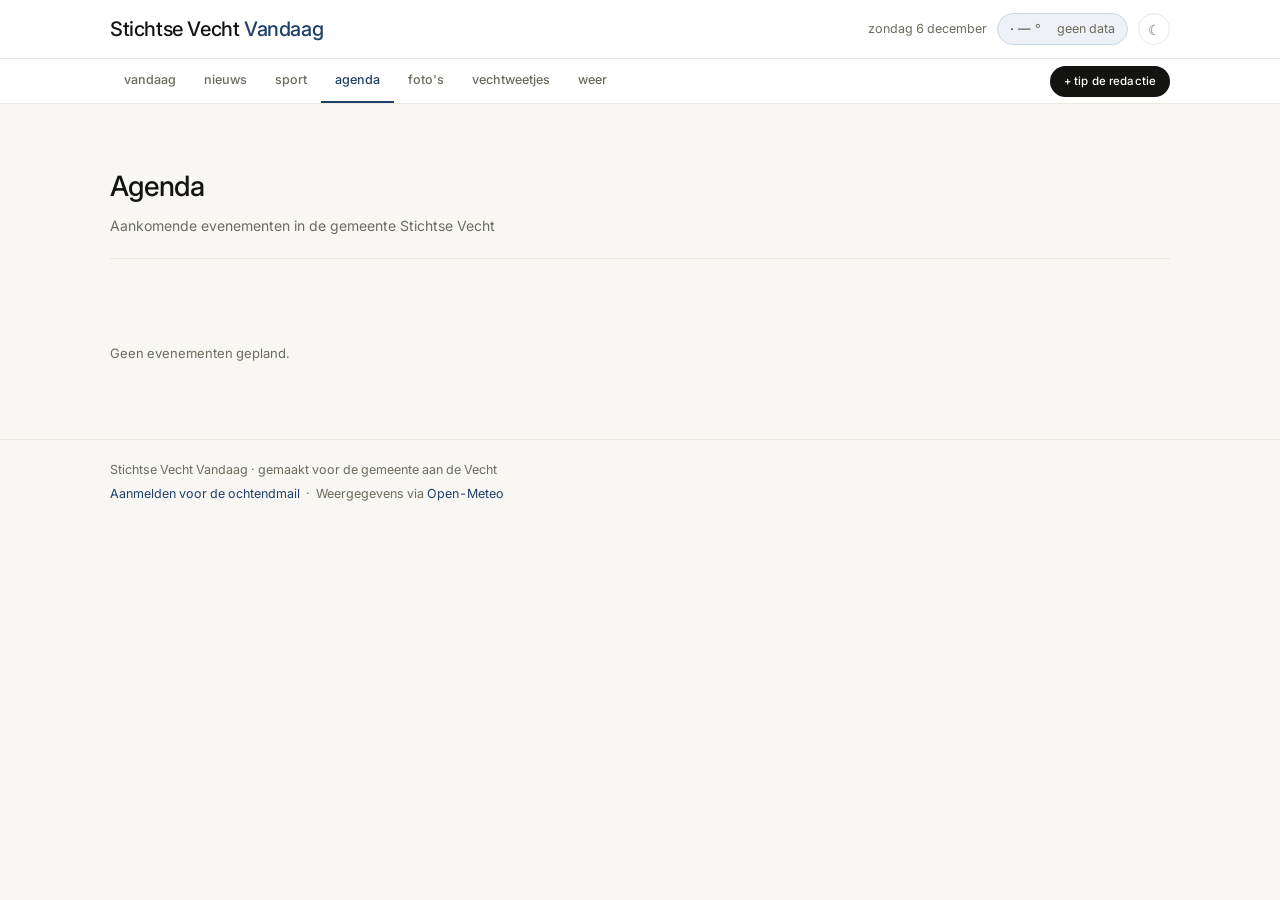
==== agenda.html @ 8ccec8b9 "Initiële versie Stichtse Vecht Vandaag" ====
<!DOCTYPE html>
<html lang="nl">
<head>
  <meta charset="UTF-8" />
  <meta name="viewport" content="width=device-width, initial-scale=1.0" />
  <title>Agenda — Stichtse Vecht Vandaag</title>
  <meta name="description" content="Alle evenementen en activiteiten in de gemeente Stichtse Vecht." />
  <link rel="icon" type="image/svg+xml" href="favicon.svg" />
  <link rel="apple-touch-icon" href="favicon.svg" />
  <meta property="og:type" content="website" />
  <meta property="og:site_name" content="Stichtse Vecht Vandaag" />
  <meta property="og:locale" content="nl_NL" />
  <meta property="og:title" content="Agenda — Stichtse Vecht Vandaag" />
  <meta property="og:description" content="Alle evenementen en activiteiten in de gemeente Stichtse Vecht." />
  <meta property="og:url" content="https://stichtsevechtvandaag.nl/agenda.html" />
  <meta property="og:image" content="https://upload.wikimedia.org/wikipedia/commons/thumb/e/ea/Bethunpolder_in_Stichtse_Vecht.jpg/1280px-Bethunpolder_in_Stichtse_Vecht.jpg" />
  <meta name="twitter:card" content="summary_large_image" />
  <link rel="preconnect" href="https://fonts.googleapis.com" />
  <link rel="preconnect" href="https://fonts.gstatic.com" crossorigin />
  <link href="https://fonts.googleapis.com/css2?family=Inter:wght@400;500&display=swap" rel="stylesheet" />
  <link rel="stylesheet" href="style.css" />
  <style>
    .page-hero { padding: 32px 0 20px; border-bottom: 1px solid var(--border); margin-bottom: 28px; }
    .page-hero h1 { font-size: 28px; font-weight: 500; letter-spacing: -0.025em; color: var(--text); }
    .page-hero p { font-size: 14px; color: var(--text-mute); margin-top: 6px; }

    .agenda-full-list { display: flex; flex-direction: column; gap: 0; }

    .agenda-full-item {
      display: flex;
      gap: 20px;
      padding: 20px 0;
      border-bottom: 1px solid var(--border);
      text-decoration: none;
      color: inherit;
      transition: background 0.15s;
      border-radius: var(--radius-sm);
    }
    .agenda-full-item:first-child { border-top: 1px solid var(--border); }
    a.agenda-full-item:hover { background: var(--accent-bg); padding-left: 10px; padding-right: 10px; margin: 0 -10px; }

    .agenda-full-date {
      background: var(--ink);
      color: #fff;
      border-radius: var(--radius-sm);
      padding: 10px 14px;
      text-align: center;
      min-width: 56px;
      flex-shrink: 0;
      align-self: flex-start;
    }
    .agenda-full-date .day { display: block; font-size: 24px; font-weight: 500; letter-spacing: -0.02em; line-height: 1; }
    .agenda-full-date .month { display: block; font-size: 11px; font-weight: 500; letter-spacing: 0.06em; text-transform: uppercase; color: var(--accent); margin-top: 4px; }
    .agenda-full-date .year { display: block; font-size: 10px; color: rgba(255,255,255,.45); margin-top: 2px; }

    .agenda-full-content { flex: 1; }
    .agenda-full-title { font-size: 17px; font-weight: 500; letter-spacing: -0.01em; line-height: 1.3; color: var(--text); }
    .agenda-full-meta { font-size: 12.5px; color: var(--text-mute); margin-top: 5px; }
    .agenda-full-desc { font-size: 13.5px; color: var(--text-soft); margin-top: 8px; line-height: 1.55; }
    .agenda-full-link { font-size: 12px; color: var(--accent); margin-top: 8px; display: inline-block; }

    .agenda-month-label {
      font-size: 11px;
      font-weight: 500;
      letter-spacing: 0.06em;
      text-transform: uppercase;
      color: var(--text-mute);
      padding: 20px 0 8px;
    }
    .agenda-month-label:first-child { padding-top: 0; }
  </style>
</head>
<body>

  <header class="site-header">
    <div class="header-inner container">
      <a class="brand" href="index.html">Stichtse Vecht <span class="brand-accent">Vandaag</span></a>
      <div class="header-right">
        <span class="header-date" id="header-date"></span>
        <a class="weather-pill" id="weather-pill" href="weer.html">
          <span class="weather-pill-icon" id="wp-icon">·</span>
          <span id="wp-temp">—</span><span class="weather-unit">°</span>
          <span class="weather-pill-sep">·</span>
          <span class="weather-pill-desc" id="wp-desc">laden…</span>
        </a>
        <button class="dark-mode-btn" id="dark-mode-btn" aria-label="Donkere modus">☾</button>
      </div>
    </div>
  </header>

  <nav class="site-nav">
    <div class="nav-inner container">
      <ul class="nav-tabs">
        <li><a href="index.html"          class="nav-tab">vandaag</a></li>
        <li><a href="nieuws.html"         class="nav-tab">nieuws</a></li>
        <li><a href="sport.html"          class="nav-tab">sport</a></li>
        <li><a href="agenda.html"         class="nav-tab active">agenda</a></li>
        <li><a href="fotos.html"          class="nav-tab">foto's</a></li>
        <li><a href="vechtweetjes.html"   class="nav-tab">vechtweetjes</a></li>
        <li><a href="weer.html"           class="nav-tab">weer</a></li>
      </ul>
      <a href="mailto:redactie@stichtsevechtvandaag.nl" class="tip-btn">+ tip de redactie</a>
    </div>
  </nav>

  <main class="container main-content">

    <div class="page-hero">
      <h1>Agenda</h1>
      <p>Aankomende evenementen in de gemeente Stichtse Vecht</p>
    </div>

    <div class="agenda-full-list" id="agenda-full-list"></div>

  </main>

  <footer class="site-footer">
    <div class="container footer-inner">
      <p>Stichtse Vecht Vandaag · gemaakt voor de gemeente aan de Vecht</p>
      <p class="footer-meta">
        <a href="#">Aanmelden voor de ochtendmail</a>
        &nbsp;·&nbsp; Weergegevens via <a href="https://open-meteo.com" rel="noopener">Open-Meteo</a>
      </p>
    </div>
  </footer>

  <script src="data/data.js"></script>
  <script src="script.js"></script>
  <script>
    const MONTHS_FULL = ["Januari","Februari","Maart","April","Mei","Juni","Juli","Augustus","September","Oktober","November","December"];
    const MONTHS_SHORT = ["JAN","FEB","MRT","APR","MEI","JUN","JUL","AUG","SEP","OKT","NOV","DEC"];

    function renderFullAgenda(items) {
      const list = document.getElementById("agenda-full-list");
      if (!list) return;
      const today = new Date(); today.setHours(0,0,0,0);
      const upcoming = items
        .filter(e => new Date(e.date) >= today)
        .sort((a,b) => new Date(a.date)-new Date(b.date));

      if (upcoming.length === 0) {
        list.innerHTML = `<p style="color:var(--text-mute);font-size:13px;padding:20px 0">Geen evenementen gepland.</p>`;
        return;
      }

      let currentMonth = null;
      list.innerHTML = "";

      for (const item of upcoming) {
        const date = new Date(item.date);
        const monthKey = `${date.getFullYear()}-${date.getMonth()}`;

        if (monthKey !== currentMonth) {
          currentMonth = monthKey;
          const label = document.createElement("p");
          label.className = "agenda-month-label";
          label.textContent = `${MONTHS_FULL[date.getMonth()]} ${date.getFullYear()}`;
          list.appendChild(label);
        }

        const el = document.createElement(item.source_url ? "a" : "div");
        el.className = "agenda-full-item";
        if (item.source_url) {
          el.href = item.source_url;
          el.target = "_blank";
          el.rel = "noopener";
        }

        const meta = [item.time, item.location].filter(Boolean).join(" · ");

        el.innerHTML = `
          <div class="agenda-full-date">
            <span class="day">${date.getDate()}</span>
            <span class="month">${MONTHS_SHORT[date.getMonth()]}</span>
            <span class="year">${date.getFullYear()}</span>
          </div>
          <div class="agenda-full-content">
            <p class="agenda-full-title">${item.title.replace(/</g,"&lt;")}</p>
            ${meta ? `<p class="agenda-full-meta">${meta.replace(/</g,"&lt;")}</p>` : ""}
            ${item.description ? `<p class="agenda-full-desc">${item.description.replace(/</g,"&lt;")}</p>` : ""}
            ${item.source_url ? `<span class="agenda-full-link">Meer informatie →</span>` : ""}
          </div>`;
        list.appendChild(el);
      }
    }

    document.addEventListener("DOMContentLoaded", async () => {
      setHeaderDate();
      loadWeather();
      initDarkMode();

      let items = [];
      if (Array.isArray(window.BREUKELEN_EVENTS)) {
        items = window.BREUKELEN_EVENTS;
      } else {
        try { const r = await fetch("data/events.json"); items = await r.json(); } catch(_) {}
      }
      renderFullAgenda(items);
    });
  </script>
</body>
</html>
---- style.css ----
/* ═══════════════════════════════════════════════════════════
   Stichtse Vecht Vandaag — V3 stylesheet
   All-Inter · Vechtblauw · Bento-grid
   Goedgekeurd door Tommy, sessie 1 — 3 mei 2026
═══════════════════════════════════════════════════════════ */

/* ═══════════ CSS VARIABELEN ═══════════ */
:root {
  /* Kleuren */
  --bg:        #f8f7f3;   /* off-white achtergrond */
  --surface:   #ffffff;   /* cards / vlakken */
  --border:    #ebe8e0;   /* subtiele border */
  --text:      #131311;   /* primaire tekst */
  --text-soft: #4a4639;   /* secundaire tekst */
  --text-mute: #6e6a5e;   /* tertiary / meta */
  --accent:    #1f4068;   /* Vechtblauw */
  --accent-bg: #eef2f6;   /* lichte Vecht-tint */
  --ink:       #131311;   /* near-black voor Tip-blok en datum */

  /* Categorie-stipjes */
  --cat-verkeer:    #1f4068;
  --cat-cultuur:    #b96fa2;
  --cat-economie:   #d6a64a;
  --cat-dorpsleven: #5a8a4a;
  --cat-politiek:   #7b6fa2;
  --cat-sport:      #d64a4a;

  /* Status-pills */
  --ok-bg:    #e6efe6;
  --ok-text:  #2c5a32;
  --warn-bg:  #fcf0d4;
  --warn-text:#7a4f0c;
  --bad-bg:   #fbe0d4;
  --bad-text: #843d22;

  /* Typografie */
  --font: "Inter", -apple-system, "Segoe UI", Roboto, sans-serif;

  /* Layout */
  --container: 1100px;
  --radius:    8px;
  --radius-sm: 5px;
}

/* ═══════════ RESET & BASE ═══════════ */
*, *::before, *::after {
  box-sizing: border-box;
  margin: 0;
  padding: 0;
}

html { scroll-behavior: smooth; }

body {
  font-family: var(--font);
  font-size: 14px;
  line-height: 1.6;
  background: var(--bg);
  color: var(--text);
  font-feature-settings: "tnum";
  -webkit-font-smoothing: antialiased;
  -moz-osx-font-smoothing: grayscale;
}

a {
  color: inherit;
  text-decoration: none;
}

ul { list-style: none; }
img { display: block; max-width: 100%; }

button {
  font-family: inherit;
  cursor: pointer;
}

.container {
  max-width: var(--container);
  margin: 0 auto;
  padding: 0 20px;
}

/* ═══════════ HEADER ═══════════ */
.site-header {
  background: var(--surface);
  border-bottom: 1px solid var(--border);
  padding: 13px 0;
}

.header-inner {
  display: flex;
  align-items: center;
  justify-content: space-between;
  gap: 16px;
}

.brand {
  font-size: 20px;
  font-weight: 500;
  letter-spacing: -0.02em;
  color: var(--text);
  flex-shrink: 0;
}

.brand-accent {
  color: var(--accent);
}

.header-right {
  display: flex;
  align-items: center;
  gap: 10px;
}

.header-date {
  font-size: 12.5px;
  color: var(--text-mute);
  white-space: nowrap;
}

/* Weer-pill */
.weather-pill {
  display: flex;
  align-items: center;
  gap: 4px;
  background: var(--accent-bg);
  border: 1px solid #c8d8e8;
  border-radius: 20px;
  padding: 4px 12px;
  font-size: 12.5px;
  color: var(--text-soft);
  white-space: nowrap;
  text-decoration: none;
  cursor: pointer;
  transition: background 0.15s, border-color 0.15s;
}
.weather-pill:hover {
  background: #dde9f4;
  border-color: var(--accent);
}

.weather-pill-icon { font-size: 14px; }
.weather-unit      { color: var(--text-mute); }
.weather-pill-sep  { color: var(--border); margin: 0 2px; }
.weather-pill-desc { color: var(--text-mute); }

/* Dark-mode knop (cosmetisch in V3) */
.dark-mode-btn {
  background: none;
  border: 1px solid var(--border);
  border-radius: 50%;
  width: 32px;
  height: 32px;
  font-size: 14px;
  color: var(--text-mute);
  display: flex;
  align-items: center;
  justify-content: center;
  transition: border-color 0.15s, color 0.15s;
}

.dark-mode-btn:hover {
  border-color: var(--accent);
  color: var(--accent);
}

/* ═══════════ NAV ═══════════ */
.site-nav {
  background: var(--surface);
  border-bottom: 1px solid var(--border);
  position: sticky;
  top: 0;
  z-index: 100;
}

.nav-inner {
  display: flex;
  align-items: stretch;
  justify-content: space-between;
}

.nav-tabs {
  display: flex;
}

.nav-tab {
  display: block;
  padding: 11px 14px;
  font-size: 12.5px;
  font-weight: 500;
  color: var(--text-mute);
  border-bottom: 2px solid transparent;
  transition: color 0.15s, border-color 0.15s;
  white-space: nowrap;
}

.nav-tab:hover   { color: var(--text); }
.nav-tab.active  {
  color: var(--accent);
  border-bottom-color: var(--accent);
}

.tip-btn {
  align-self: center;
  background: var(--ink);
  color: #fff;
  font-size: 11.5px;
  font-weight: 500;
  padding: 6px 14px;
  border-radius: 20px;
  letter-spacing: 0.01em;
  white-space: nowrap;
  transition: opacity 0.15s;
}

.tip-btn:hover { opacity: 0.82; }

/* ═══════════ MAIN CONTENT ═══════════ */
.main-content {
  padding-top: 28px;
  padding-bottom: 56px;
  display: flex;
  flex-direction: column;
  gap: 36px;
}

/* ═══════════ SECTION TITLE ═══════════ */
.section-title {
  font-size: 18px;
  font-weight: 500;
  letter-spacing: -0.015em;
  color: var(--text);
  margin-bottom: 14px;
}

/* ═══════════ HERO ═══════════ */
.hero {
  display: grid;
  grid-template-columns: 1.4fr 1fr;
  gap: 28px;
  align-items: start;
}

.hero-photo-wrap {
  position: relative;
}

.hero-photo {
  width: 100%;
  height: 260px;
  border-radius: var(--radius);
  background: url("https://upload.wikimedia.org/wikipedia/commons/thumb/e/ea/Bethunpolder_in_Stichtse_Vecht.jpg/1280px-Bethunpolder_in_Stichtse_Vecht.jpg") center/cover no-repeat;
  position: relative;
  overflow: hidden;
}

.hero-photo img {
  width: 100%;
  height: 100%;
  object-fit: cover;
}

.hero-date-pill {
  position: absolute;
  top: 12px;
  left: 12px;
  background: rgba(255, 255, 255, 0.92);
  color: var(--text);
  font-size: 11px;
  font-weight: 500;
  padding: 4px 10px;
  border-radius: 12px;
  letter-spacing: 0.03em;
  backdrop-filter: blur(4px);
}

.hero-text {
  display: flex;
  flex-direction: column;
  justify-content: center;
  gap: 12px;
  padding: 8px 0;
}

.hero-kicker {
  font-size: 10.5px;
  font-weight: 500;
  letter-spacing: 0.06em;
  color: var(--accent);
}

.hero-title {
  font-size: 30px;
  font-weight: 500;
  line-height: 1.18;
  letter-spacing: -0.025em;
  color: var(--text);
}

.hero-summary {
  font-size: 14px;
  line-height: 1.65;
  color: var(--text-soft);
}

.hero-meta {
  font-size: 12px;
  color: var(--text-mute);
}

.hero-meta a {
  color: var(--accent);
}

.hero-meta a:hover {
  text-decoration: underline;
}

/* ═══════════ BENTO-GRID ═══════════ */
.bento {
  display: grid;
  grid-template-columns: repeat(6, 1fr);
  grid-template-rows: 2fr 1fr auto;
  gap: 12px;
}

/* Expliciete plaatsing per cell */
.bento-foto    { grid-column: 1 / span 3; grid-row: 1; }
.bento-verkeer { grid-column: 4 / span 3; grid-row: 1 / span 2; }
.bento-sport   { grid-column: 1 / span 3; grid-row: 2; }
.bento-feitje  { grid-column: 1 / span 4; grid-row: 3; }
.bento-tip     { grid-column: 5 / span 2; grid-row: 3; }

/* Basis cell-stijl */
.bento-cell {
  border-radius: var(--radius);
  overflow: hidden;
}

/* Bento-label (kleine UPPERCASE kopregel) */
.bento-label {
  font-size: 11px;
  font-weight: 500;
  letter-spacing: 0.05em;
  text-transform: uppercase;
  color: var(--text-mute);
  margin-bottom: 10px;
}

.bento-footnote {
  font-size: 11px;
  color: var(--text-mute);
  margin-top: auto;
  padding-top: 8px;
}

/* ── Foto van de week ── */
.bento-foto {
  background: var(--surface);
  border: 1px solid var(--border);
  display: flex;
  flex-direction: column;
  min-height: 220px;
  position: relative;
}

.bento-foto-img {
  flex: 1;
  min-height: 200px;
  background: linear-gradient(160deg, #2a6496 0%, #1f4068 55%, #0f2033 100%);
  background-size: cover;
  background-position: center;
}

.bento-foto-caption {
  position: absolute;
  bottom: 0;
  left: 0;
  right: 0;
  background: linear-gradient(transparent, rgba(0, 0, 0, 0.72));
  color: #fff;
  padding: 28px 14px 14px;
  display: flex;
  justify-content: space-between;
  align-items: flex-end;
  gap: 8px;
}

.foto-label {
  font-size: 10px;
  font-weight: 500;
  letter-spacing: 0.07em;
  color: rgba(255, 255, 255, 0.65);
  margin-bottom: 2px;
}

.foto-title {
  font-size: 13px;
  font-weight: 500;
  line-height: 1.3;
}

.foto-credit {
  font-size: 10.5px;
  color: rgba(255, 255, 255, 0.6);
  white-space: nowrap;
  flex-shrink: 0;
}

/* ── Verkeer ── */
.bento-verkeer {
  background: var(--surface);
  border: 1px solid var(--border);
  padding: 16px;
  display: flex;
  flex-direction: column;
  gap: 10px;
}

/* Waze live verkeerskaart — wrapper knipt Waze-header en footer weg */
.verkeer-map-wrapper {
  position: relative;
  aspect-ratio: 5 / 4;  /* 80% van de breedte als hoogte */
  border-radius: var(--radius-sm);
  overflow: hidden;
  flex-shrink: 0;
  margin-bottom: 6px;
}

#verkeer-map {
  position: absolute;
  top: -100px;          /* schuift Waze-logo + zoekbalk omhoog uit beeld */
  left: 0;
  width: 100%;
  height: calc(100% + 170px); /* 100px boven + 70px footer */
  border: none;
}

/* NS storingen blok */
.ns-storingen-block {
  display: flex;
  flex-direction: column;
  gap: 0;
}

.ns-storingen-link {
  font-size: 11px;
  color: var(--accent);
  text-decoration: none;
  flex-shrink: 0;
}
.ns-storingen-link:hover { text-decoration: underline; }

.ns-storing-row {
  display: flex;
  align-items: flex-start;
  justify-content: space-between;
  gap: 8px;
  padding: 7px 0;
  border-top: 1px solid var(--border);
}

.ns-storing-info {
  display: flex;
  flex-direction: column;
  gap: 2px;
  min-width: 0;
}

.ns-storing-title {
  font-size: 12.5px;
  font-weight: 500;
  color: var(--text);
  overflow: hidden;
  text-overflow: ellipsis;
  white-space: nowrap;
}

.ns-storing-desc {
  font-size: 11.5px;
  color: var(--text-soft);
  line-height: 1.4;
  display: -webkit-box;
  -webkit-line-clamp: 2;
  -webkit-box-orient: vertical;
  overflow: hidden;
}

.ns-storing-end {
  font-size: 11px;
  color: var(--text-mute);
}

#ns-storingen {
  max-height: 252px;
  overflow-y: auto;
  scrollbar-width: thin;
  scrollbar-color: var(--border) transparent;
}

#ns-storingen::-webkit-scrollbar { width: 4px; }
#ns-storingen::-webkit-scrollbar-track { background: transparent; }
#ns-storingen::-webkit-scrollbar-thumb { background: var(--border); border-radius: 2px; }

.ns-ok {
  font-size: 12px;
  color: var(--text-mute);
  padding: 6px 0;
}

.verkeer-list {
  display: flex;
  flex-direction: column;
  gap: 7px;
  flex: 1;
}

.verkeer-row {
  display: flex;
  align-items: center;
  justify-content: space-between;
  gap: 8px;
}

.verkeer-name {
  font-size: 13px;
  color: var(--text-soft);
}

/* Status-pills */
.status-pill {
  font-size: 10.5px;
  font-weight: 500;
  padding: 2px 9px;
  border-radius: 10px;
  letter-spacing: 0.03em;
  white-space: nowrap;
  flex-shrink: 0;
}

.status-pill.ok   { background: var(--ok-bg);   color: var(--ok-text); }
.status-pill.warn { background: var(--warn-bg);  color: var(--warn-text); }
.status-pill.bad  { background: var(--bad-bg);   color: var(--bad-text); }

a.status-pill {
  text-decoration: none;
  transition: opacity 0.15s;
}
a.status-pill:hover { opacity: 0.8; }

/* ── Sport ── */
.bento-sport {
  background: var(--surface);
  border: 1px solid var(--border);
  padding: 16px;
  display: flex;
  flex-direction: column;
}

.sport-list {
  display: flex;
  flex-direction: column;
  gap: 7px;
  flex: 1;
}

.sport-row {
  display: flex;
  align-items: center;
  justify-content: space-between;
  gap: 8px;
}

.sport-club {
  font-size: 13px;
  color: var(--text-soft);
}

.sport-score-pill {
  font-size: 12px;
  font-weight: 500;
  background: var(--accent-bg);
  color: var(--accent);
  padding: 2px 10px;
  border-radius: 10px;
  letter-spacing: 0.03em;
  font-feature-settings: "tnum";
  flex-shrink: 0;
  text-decoration: none;
}

a.sport-score-pill { transition: opacity 0.15s; }
a.sport-score-pill:hover { opacity: 0.75; }

/* Uitslag-kleuren: gewonnen / gelijk / verloren */
.sport-score-pill.win  { background: var(--ok-bg);   color: var(--ok-text); }
.sport-score-pill.draw { background: var(--accent-bg); color: var(--accent); }
.sport-score-pill.loss { background: var(--bad-bg);  color: var(--bad-text); }

.sport-empty {
  font-size: 12.5px;
  color: var(--text-mute);
  list-style: none;
}

/* Voetnoot-links in bento-verkeer en bento-sport */
.bento-footnote a {
  color: var(--text-mute);
  text-decoration: none;
}
.bento-footnote a:hover { color: var(--accent); }

/* ── Vechtweetje ── */
.bento-feitje {
  background: var(--accent-bg);
  border: 1px solid #c8d8e8;
  padding: 20px 22px;
  display: flex;
  flex-direction: column;
  gap: 8px;
}

.feitje-label {
  font-size: 14px;
  font-weight: 500;
  letter-spacing: 0.01em;
  color: var(--accent);
}

.feitje-text {
  font-size: 14px;
  line-height: 1.65;
  color: var(--text);
}

/* ── Tip de redactie ── */
.bento-tip {
  background: var(--ink);
  padding: 20px;
  display: flex;
  flex-direction: column;
  gap: 8px;
  color: #fff;
}

.tip-top-label {
  font-size: 10.5px;
  font-weight: 500;
  letter-spacing: 0.07em;
  color: rgba(255, 255, 255, 0.55);
}

.tip-body {
  font-size: 13.5px;
  line-height: 1.5;
  color: rgba(255, 255, 255, 0.88);
}

.tip-arrow {
  display: block;
  margin-top: auto;
  font-size: 22px;
  color: #fff;
  text-align: right;
  line-height: 1;
  transition: transform 0.15s;
}

.tip-arrow:hover { transform: translateX(3px); }

/* ═══════════ VERDER IN HET NIEUWS ═══════════ */
.news-grid {
  display: grid;
  grid-template-columns: 1fr 1fr;
  gap: 1px;
  background: var(--border);
  border: 1px solid var(--border);
  border-radius: var(--radius);
  overflow: hidden;
}

.news-row {
  display: flex;
  gap: 14px;
  padding: 14px;
  background: var(--surface);
  transition: background 0.1s;
}

.news-row:hover { background: #fafaf9; }

.news-thumb {
  width: 110px;
  height: 84px;
  border-radius: var(--radius-sm);
  background: url("https://upload.wikimedia.org/wikipedia/commons/thumb/e/ea/Bethunpolder_in_Stichtse_Vecht.jpg/1280px-Bethunpolder_in_Stichtse_Vecht.jpg") center/cover no-repeat;
  flex-shrink: 0;
  overflow: hidden;
}

.news-thumb img {
  width: 100%;
  height: 100%;
  object-fit: cover;
}

/* ── Categorie-specifieke fallback foto's ── */
.cat-bg-verkeer    { background-image: url("https://upload.wikimedia.org/wikipedia/commons/thumb/6/66/Station_Breukelen_%2816_mrt._2024%29-4.jpg/1280px-Station_Breukelen_%2816_mrt._2024%29-4.jpg"); }
.cat-bg-dorpsleven { background-image: url("https://upload.wikimedia.org/wikipedia/commons/thumb/b/b2/2007-04-18_18.33_Breukelen%2C_molen_foto2.JPG/1280px-2007-04-18_18.33_Breukelen%2C_molen_foto2.JPG"); }
.cat-bg-cultuur    { background-image: url("https://upload.wikimedia.org/wikipedia/commons/thumb/a/a8/Breukelen_-_NH_Kerk_RM10609.JPG/1280px-Breukelen_-_NH_Kerk_RM10609.JPG"); }
.cat-bg-sport      { background-image: url("https://upload.wikimedia.org/wikipedia/commons/thumb/d/da/Doelman_Van_Breukelen_tijdens_de_training%2C_Bestanddeelnr_931-7073.jpg/1280px-Doelman_Van_Breukelen_tijdens_de_training%2C_Bestanddeelnr_931-7073.jpg"); }
.cat-bg-economie   { background-image: url("https://upload.wikimedia.org/wikipedia/commons/thumb/4/4a/Colourfull_house_along_the_Vecht_river_at_Maarssen_-_panoramio.jpg/1280px-Colourfull_house_along_the_Vecht_river_at_Maarssen_-_panoramio.jpg"); }
/* politiek en overige: Bethunpolder standaard (geen extra regel nodig) */
/* ── Sport-subcategorieën ── */
.cat-bg-voetbal  { background-image: url("https://upload.wikimedia.org/wikipedia/commons/thumb/d/da/Doelman_Van_Breukelen_tijdens_de_training%2C_Bestanddeelnr_931-7073.jpg/1280px-Doelman_Van_Breukelen_tijdens_de_training%2C_Bestanddeelnr_931-7073.jpg"); }
.cat-bg-hockey   { background-image: url("https://upload.wikimedia.org/wikipedia/commons/thumb/9/9b/Hockey_Pitch_with_ball.jpg/1280px-Hockey_Pitch_with_ball.jpg"); }
.cat-bg-tennis   { background-image: url("https://upload.wikimedia.org/wikipedia/commons/thumb/3/39/Centrale_Court_Roland_Garros.jpg/1280px-Centrale_Court_Roland_Garros.jpg"); }
.cat-bg-algemeen { background-image: url("https://upload.wikimedia.org/wikipedia/commons/thumb/d/da/Doelman_Van_Breukelen_tijdens_de_training%2C_Bestanddeelnr_931-7073.jpg/1280px-Doelman_Van_Breukelen_tijdens_de_training%2C_Bestanddeelnr_931-7073.jpg"); }

.news-row-content {
  display: flex;
  flex-direction: column;
  gap: 4px;
  flex: 1;
  min-width: 0;
}

/* Categorie-tag met stipje */
.news-row-cat {
  display: flex;
  align-items: center;
  gap: 6px;
  font-size: 10.5px;
  font-weight: 500;
  letter-spacing: 0.05em;
  text-transform: uppercase;
  color: var(--text-mute);
}

.cat-dot {
  width: 6px;
  height: 6px;
  border-radius: 50%;
  flex-shrink: 0;
  background: var(--text-mute);
}

.cat-dot.verkeer    { background: var(--cat-verkeer); }
.cat-dot.cultuur    { background: var(--cat-cultuur); }
.cat-dot.economie   { background: var(--cat-economie); }
.cat-dot.dorpsleven { background: var(--cat-dorpsleven); }
.cat-dot.politiek   { background: var(--cat-politiek); }
.cat-dot.sport      { background: var(--cat-sport); }

.news-row-title {
  font-size: 15px;
  font-weight: 500;
  letter-spacing: -0.012em;
  line-height: 1.3;
  color: var(--text);
  display: -webkit-box;
  -webkit-line-clamp: 2;
  -webkit-box-orient: vertical;
  overflow: hidden;
}

.news-row-meta {
  font-size: 11.5px;
  color: var(--text-mute);
  margin-top: auto;
  padding-top: 2px;
}

.news-row-meta a {
  color: var(--accent);
}

.news-row-meta a:hover {
  text-decoration: underline;
}

/* ═══════════ AGENDA-STRIP ═══════════ */
.agenda-strip {
  background: var(--accent-bg);
  border: 1px solid #c8d8e8;
  border-radius: var(--radius);
  padding: 20px 22px;
}

.agenda-events {
  display: grid;
  grid-template-columns: repeat(4, 1fr);
  gap: 16px;
}

.agenda-event {
  display: flex;
  gap: 12px;
  align-items: flex-start;
  text-decoration: none;
  color: inherit;
  border-radius: var(--radius);
  padding: 8px;
  margin: -8px;
  transition: background 0.15s;
  position: relative;
}

a.agenda-event:hover {
  background: rgba(0,0,0,0.04);
}

.agenda-arrow {
  position: absolute;
  top: 10px;
  right: 4px;
  font-size: 13px;
  color: var(--text-mute);
  opacity: 0;
  transition: opacity 0.15s, transform 0.15s;
}

a.agenda-event:hover .agenda-arrow {
  opacity: 1;
  transform: translateX(2px);
}

.agenda-event-desc {
  font-size: 11.5px;
  color: var(--text-mute);
  margin-top: 4px;
  line-height: 1.4;
  display: -webkit-box;
  -webkit-line-clamp: 2;
  -webkit-box-orient: vertical;
  overflow: hidden;
}

/* Zwart datum-blokje met Vechtblauw maand-label */
.agenda-date-block {
  background: var(--ink);
  color: #fff;
  border-radius: var(--radius-sm);
  padding: 6px 10px;
  text-align: center;
  min-width: 44px;
  flex-shrink: 0;
}

.agenda-date-block .day {
  display: block;
  font-size: 18px;
  font-weight: 500;
  line-height: 1;
  letter-spacing: -0.015em;
}

.agenda-date-block .month {
  display: block;
  font-size: 10px;
  font-weight: 500;
  letter-spacing: 0.06em;
  text-transform: uppercase;
  color: var(--accent);
  margin-top: 3px;
}

.agenda-event-content {
  flex: 1;
  min-width: 0;
}

.agenda-event-title {
  font-size: 13px;
  font-weight: 500;
  letter-spacing: -0.01em;
  line-height: 1.35;
  color: var(--text);
  display: -webkit-box;
  -webkit-line-clamp: 2;
  -webkit-box-orient: vertical;
  overflow: hidden;
}

.agenda-event-meta {
  font-size: 11.5px;
  color: var(--text-mute);
  margin-top: 4px;
  display: -webkit-box;
  -webkit-line-clamp: 1;
  -webkit-box-orient: vertical;
  overflow: hidden;
}

/* ═══════════ FOOTER ═══════════ */
.site-footer {
  border-top: 1px solid var(--border);
  padding: 20px 0;
}

.footer-inner {
  display: flex;
  flex-direction: column;
  gap: 4px;
}

.site-footer p {
  font-size: 12.5px;
  color: var(--text-mute);
}

.footer-meta a {
  color: var(--accent);
}

.footer-meta a:hover {
  text-decoration: underline;
}

/* ═══════════ DARK MODE ═══════════ */
body.dark-mode {
  --bg:        #111a24;
  --surface:   #192535;
  --border:    #243547;
  --text:      #e8e4dc;
  --text-soft: #b0ac9f;
  --text-mute: #7a7570;
  --accent:    #5a9fd4;   /* lichter Vechtblauw op donker */
  --accent-bg: #162030;
  --ink:       #0c1520;

  /* Statuskleur aanpassingen voor donkere achtergrond */
  --ok-bg:    #1a3020;
  --ok-text:  #6fcf8a;
  --warn-bg:  #2d2010;
  --warn-text:#e8c46a;
  --bad-bg:   #2d1410;
  --bad-text: #e8846a;
}

/* Overrides voor elementen die hardcoded kleuren gebruiken */
body.dark-mode .news-row:hover          { background: #1e3048; }
body.dark-mode .hero-date-pill          { background: rgba(12, 21, 32, 0.88); color: #e8e4dc; }
body.dark-mode .bento-feitje            { border-color: #243547; }
body.dark-mode .agenda-strip            { border-color: #243547; }
body.dark-mode .news-thumb              { background: url("https://upload.wikimedia.org/wikipedia/commons/thumb/e/ea/Bethunpolder_in_Stichtse_Vecht.jpg/1280px-Bethunpolder_in_Stichtse_Vecht.jpg") center/cover no-repeat; }
body.dark-mode .hero-photo              { background: url("https://upload.wikimedia.org/wikipedia/commons/thumb/e/ea/Bethunpolder_in_Stichtse_Vecht.jpg/1280px-Bethunpolder_in_Stichtse_Vecht.jpg") center/cover no-repeat; }
/* Categorie-foto's ook in dark mode zichtbaar (hogere specificiteit nodig) */
body.dark-mode .cat-bg-verkeer    { background-image: url("https://upload.wikimedia.org/wikipedia/commons/thumb/6/66/Station_Breukelen_%2816_mrt._2024%29-4.jpg/1280px-Station_Breukelen_%2816_mrt._2024%29-4.jpg"); }
body.dark-mode .cat-bg-dorpsleven { background-image: url("https://upload.wikimedia.org/wikipedia/commons/thumb/b/b2/2007-04-18_18.33_Breukelen%2C_molen_foto2.JPG/1280px-2007-04-18_18.33_Breukelen%2C_molen_foto2.JPG"); }
body.dark-mode .cat-bg-cultuur    { background-image: url("https://upload.wikimedia.org/wikipedia/commons/thumb/a/a8/Breukelen_-_NH_Kerk_RM10609.JPG/1280px-Breukelen_-_NH_Kerk_RM10609.JPG"); }
body.dark-mode .cat-bg-sport      { background-image: url("https://upload.wikimedia.org/wikipedia/commons/thumb/d/da/Doelman_Van_Breukelen_tijdens_de_training%2C_Bestanddeelnr_931-7073.jpg/1280px-Doelman_Van_Breukelen_tijdens_de_training%2C_Bestanddeelnr_931-7073.jpg"); }
body.dark-mode .cat-bg-economie   { background-image: url("https://upload.wikimedia.org/wikipedia/commons/thumb/4/4a/Colourfull_house_along_the_Vecht_river_at_Maarssen_-_panoramio.jpg/1280px-Colourfull_house_along_the_Vecht_river_at_Maarssen_-_panoramio.jpg"); }
body.dark-mode .cat-bg-voetbal    { background-image: url("https://upload.wikimedia.org/wikipedia/commons/thumb/d/da/Doelman_Van_Breukelen_tijdens_de_training%2C_Bestanddeelnr_931-7073.jpg/1280px-Doelman_Van_Breukelen_tijdens_de_training%2C_Bestanddeelnr_931-7073.jpg"); }
body.dark-mode .cat-bg-hockey     { background-image: url("https://upload.wikimedia.org/wikipedia/commons/thumb/9/9b/Hockey_Pitch_with_ball.jpg/1280px-Hockey_Pitch_with_ball.jpg"); }
body.dark-mode .cat-bg-tennis     { background-image: url("https://upload.wikimedia.org/wikipedia/commons/thumb/3/39/Centrale_Court_Roland_Garros.jpg/1280px-Centrale_Court_Roland_Garros.jpg"); }
body.dark-mode .cat-bg-algemeen   { background-image: url("https://upload.wikimedia.org/wikipedia/commons/thumb/d/da/Doelman_Van_Breukelen_tijdens_de_training%2C_Bestanddeelnr_931-7073.jpg/1280px-Doelman_Van_Breukelen_tijdens_de_training%2C_Bestanddeelnr_931-7073.jpg"); }
body.dark-mode .bento-foto-img          { background: linear-gradient(160deg, #1a3050 0%, #0c1a2a 55%, #060e18 100%); }
body.dark-mode .weather-pill            { border-color: #243547; }
body.dark-mode .dark-mode-btn           { border-color: #243547; color: var(--text-mute); }
body.dark-mode .dark-mode-btn:hover     { border-color: var(--accent); color: var(--accent); }
body.dark-mode .bento-tip               { background: #0c1520; }
body.dark-mode .agenda-date-block       { background: #0c1520; }
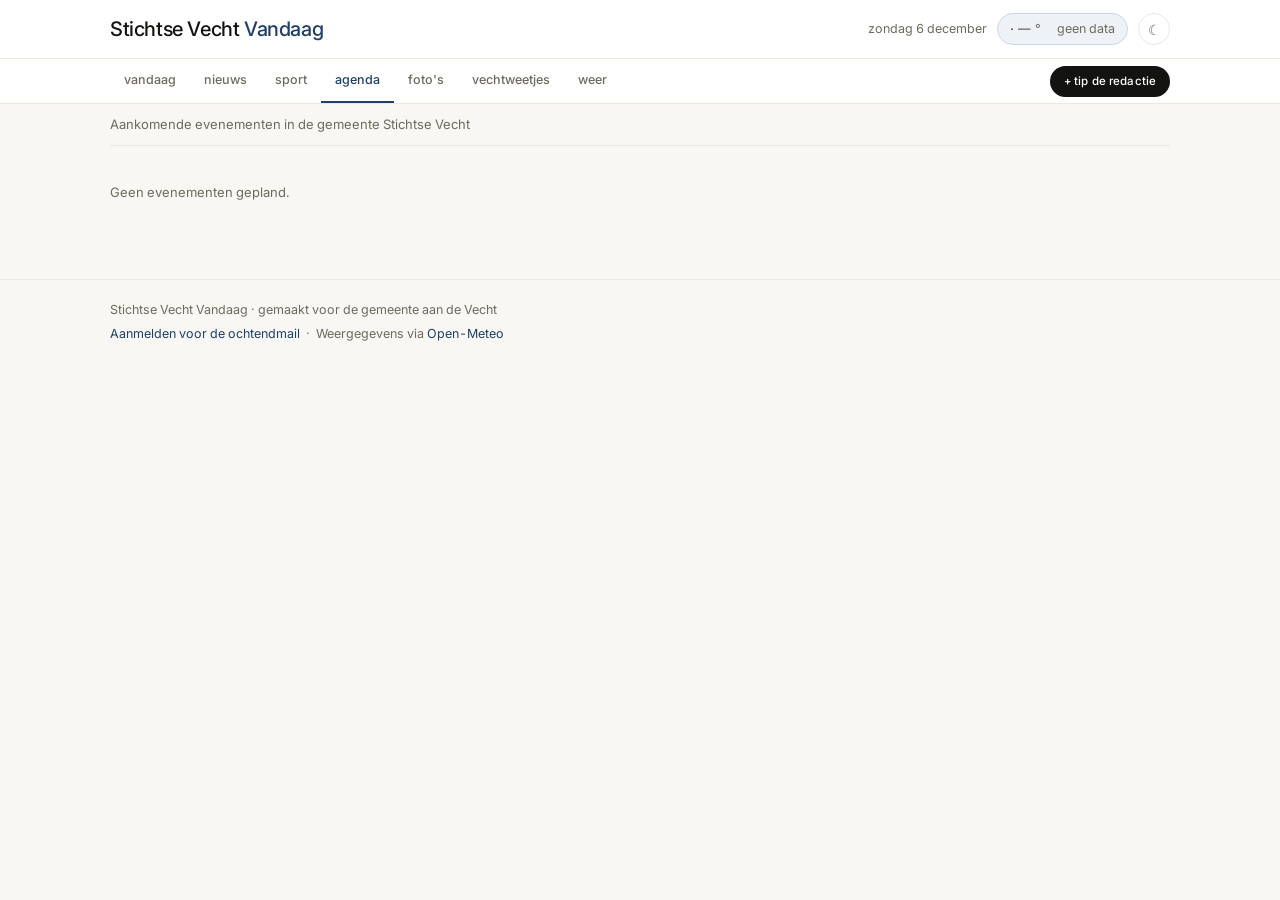
==== commit 6af3f43c: "Subpaginas: h1 weg, compacte header, minder witruimte" ====
--- a/agenda.html
+++ b/agenda.html
@@ -1,4 +1,4 @@
-<!DOCTYPE html>
+﻿<!DOCTYPE html>
 <html lang="nl">
 <head>
   <meta charset="UTF-8" />
@@ -103,10 +103,9 @@
     </div>
   </nav>
 
-  <main class="container main-content">
+  <main class="container main-content subpage">
 
     <div class="page-hero">
-      <h1>Agenda</h1>
       <p>Aankomende evenementen in de gemeente Stichtse Vecht</p>
     </div>
 
--- a/style.css
+++ b/style.css
@@ -437,6 +437,36 @@
   border: none;
 }
 
+/* Sectie-headers binnen verkeer blok */
+.verkeer-sectie-header {
+  display: flex;
+  align-items: center;
+  justify-content: space-between;
+  gap: 8px;
+  padding: 6px 0 4px;
+  border-top: 1px solid var(--border);
+  margin-top: 2px;
+}
+.verkeer-sectie-header:first-of-type {
+  border-top: none;
+  margin-top: 0;
+  padding-top: 0;
+}
+.verkeer-sectie-titel {
+  font-size: 13.5px;
+  font-weight: 500;
+  color: var(--accent);
+  letter-spacing: 0.01em;
+}
+
+/* Tap-overlay op kaart: op desktop onzichtbaar, op mobiel dekt het de iframe af */
+.verkeer-map-tap-overlay {
+  display: none;
+  position: absolute;
+  inset: 0;
+  z-index: 2;
+}
+
 /* NS storingen blok */
 .ns-storingen-block {
   display: flex;
@@ -917,6 +947,14 @@
 .footer-meta a:hover {
   text-decoration: underline;
 }
+
+/* ═══════════ SUBPAGINA PAGE-HERO ═══════════ */
+.page-hero { padding: 10px 0 10px !important; margin-bottom: 0 !important; }
+.page-hero h1 { display: none !important; }
+.page-hero p  { font-size: 13px !important; color: var(--text-mute) !important; margin-top: 0 !important; }
+
+/* Subpagina main-content: minder gap dan vandaag-pagina */
+.main-content.subpage { gap: 16px !important; padding-top: 0 !important; }
 
 /* ═══════════ DARK MODE ═══════════ */
 body.dark-mode {
@@ -962,3 +1000,113 @@
 body.dark-mode .dark-mode-btn:hover     { border-color: var(--accent); color: var(--accent); }
 body.dark-mode .bento-tip               { background: #0c1520; }
 body.dark-mode .agenda-date-block       { background: #0c1520; }
+
+/* ═══════════ RESPONSIVE — TABLET (≤ 900px) ═══════════ */
+@media (max-width: 900px) {
+  /* Hero: smaller font */
+  .hero-title { font-size: 24px; }
+
+  /* Bento: 2 kolommen */
+  .bento {
+    grid-template-columns: 1fr 1fr;
+    grid-template-rows: auto;
+  }
+  .bento-foto    { grid-column: 1 / span 2; grid-row: auto; }
+  .bento-verkeer { grid-column: 1 / span 2; grid-row: auto; }
+  .bento-sport   { grid-column: 1 / span 2; grid-row: auto; }
+  .bento-feitje  { grid-column: 1 / span 1; grid-row: auto; }
+  .bento-tip     { grid-column: 2 / span 1; grid-row: auto; }
+
+  /* Agenda: 2 kolommen */
+  .agenda-events { grid-template-columns: 1fr 1fr; }
+}
+
+/* ═══════════ RESPONSIVE — MOBIEL (≤ 600px) ═══════════ */
+@media (max-width: 600px) {
+  /* Container */
+  .container { padding: 0 14px; }
+
+  /* Header */
+  .header-date { display: none; }
+  .weather-pill-desc { display: none; }
+  .weather-pill-sep  { display: none; }
+  .brand { font-size: 17px; }
+
+  /* Nav: horizontaal scrollbaar */
+  .nav-inner {
+    overflow-x: auto;
+    -webkit-overflow-scrolling: touch;
+    scrollbar-width: none;
+    justify-content: flex-start;
+    gap: 0;
+  }
+  .nav-inner::-webkit-scrollbar { display: none; }
+  .nav-tabs { flex-shrink: 0; }
+  .tip-btn  { display: none; }
+  .nav-tab  { padding: 11px 12px; font-size: 12px; }
+
+  /* Hero: gestapeld */
+  .hero {
+    grid-template-columns: 1fr;
+    gap: 16px;
+  }
+  .hero-photo { height: 200px; }
+  .hero-title { font-size: 22px; }
+  .hero-summary { font-size: 13.5px; }
+
+  /* Bento: alles full-width gestapeld */
+  .bento {
+    grid-template-columns: 1fr;
+    grid-template-rows: auto;
+  }
+  .bento-foto    { grid-column: 1; grid-row: auto; }
+  .bento-verkeer { grid-column: 1; grid-row: auto; }
+  .bento-sport   { grid-column: 1; grid-row: auto; }
+  .bento-feitje  { grid-column: 1; grid-row: auto; }
+  .bento-tip     { grid-column: 1; grid-row: auto; }
+
+  /* Verkeer map: iets minder hoog op mobiel */
+  .verkeer-map-wrapper { aspect-ratio: 4 / 3; }
+
+  /* News grid: 1 kolom */
+  .news-grid { grid-template-columns: 1fr; }
+
+  /* Nieuws-thumbnails iets kleiner */
+  .news-thumb { width: 88px; height: 70px; }
+
+  /* Nieuwskoppen volledig tonen, niet afkappen */
+  .news-row-title {
+    display: block;
+    overflow: visible;
+    -webkit-line-clamp: unset;
+  }
+
+  /* Agenda: 1 kolom */
+  .agenda-events { grid-template-columns: 1fr; gap: 10px; }
+
+  /* Main content minder padding */
+  .main-content { padding-top: 20px; padding-bottom: 40px; gap: 24px; }
+
+  /* Nav: gradient-hint rechts zodat scrollen zichtbaar is */
+  .site-nav { position: relative; }
+  .site-nav::after {
+    content: '';
+    position: absolute;
+    right: 0; top: 0; bottom: 0;
+    width: 36px;
+    background: linear-gradient(to left, var(--surface), transparent);
+    pointer-events: none;
+    z-index: 10;
+  }
+
+  /* Waze kaart: tap-overlay zichtbaar zodat de pagina scrollt */
+  .verkeer-map-tap-overlay { display: block; }
+  #verkeer-map { pointer-events: none; }
+
+  /* NS storingen: geen aparte scroll, toon alles */
+  #ns-storingen { max-height: none; overflow-y: visible; }
+
+  /* Subpagina's: minder witruimte boven content */
+  .page-hero { padding: 18px 0 12px !important; margin-bottom: 18px !important; }
+  .page-hero h1 { font-size: 22px !important; }
+}
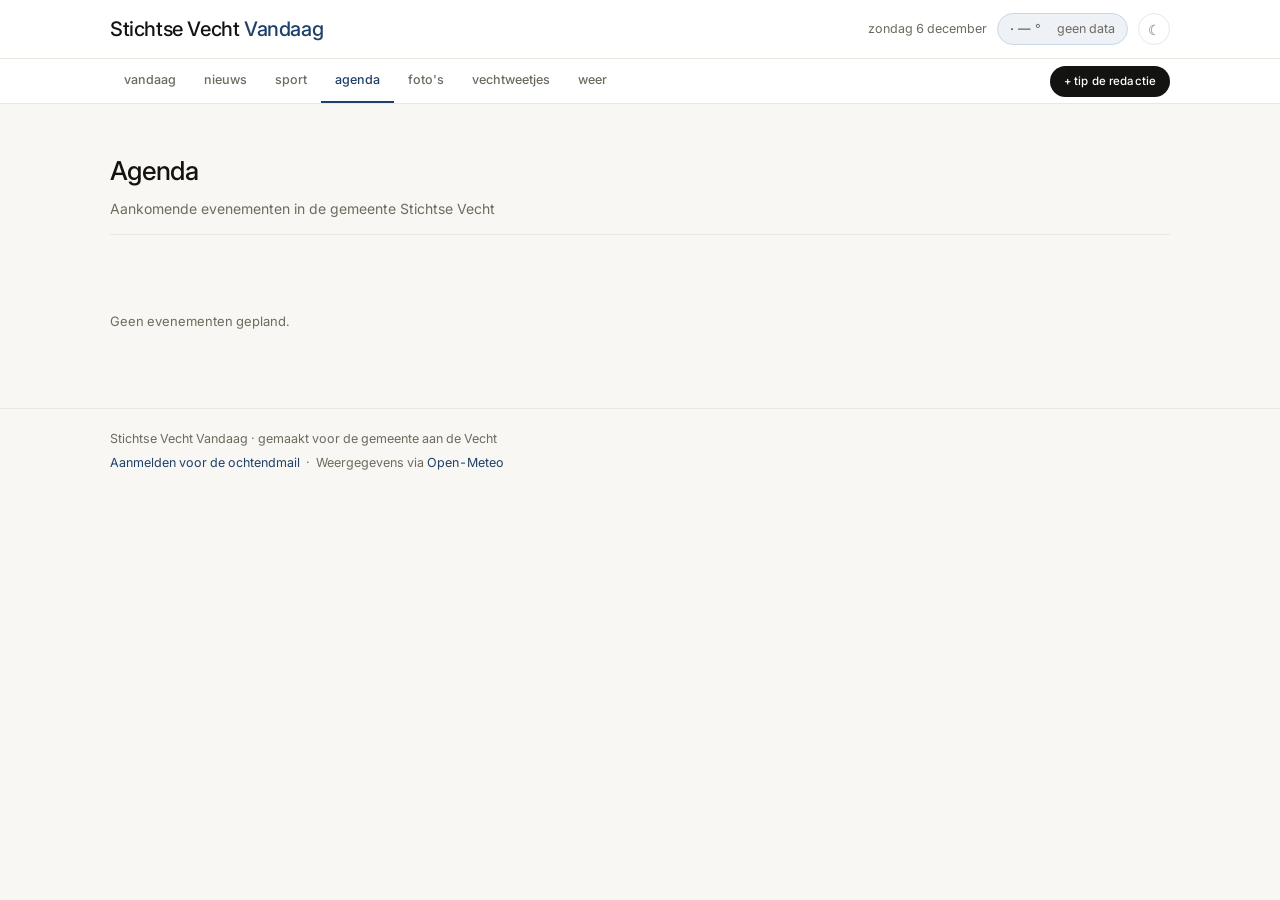
==== commit 3caaf03c: "Revert "Subpaginas: h1 weg, compacte header, minder witruimte" This reverts commit 6af3f43c4230b0684" ====
--- a/agenda.html
+++ b/agenda.html
@@ -1,4 +1,4 @@
-﻿<!DOCTYPE html>
+<!DOCTYPE html>
 <html lang="nl">
 <head>
   <meta charset="UTF-8" />
@@ -103,9 +103,10 @@
     </div>
   </nav>
 
-  <main class="container main-content subpage">
+  <main class="container main-content">
 
     <div class="page-hero">
+      <h1>Agenda</h1>
       <p>Aankomende evenementen in de gemeente Stichtse Vecht</p>
     </div>
 
--- a/style.css
+++ b/style.css
@@ -949,12 +949,8 @@
 }
 
 /* ═══════════ SUBPAGINA PAGE-HERO ═══════════ */
-.page-hero { padding: 10px 0 10px !important; margin-bottom: 0 !important; }
-.page-hero h1 { display: none !important; }
-.page-hero p  { font-size: 13px !important; color: var(--text-mute) !important; margin-top: 0 !important; }
-
-/* Subpagina main-content: minder gap dan vandaag-pagina */
-.main-content.subpage { gap: 16px !important; padding-top: 0 !important; }
+.page-hero { padding: 18px 0 14px !important; margin-bottom: 20px !important; }
+.page-hero h1 { font-size: 26px !important; }
 
 /* ═══════════ DARK MODE ═══════════ */
 body.dark-mode {
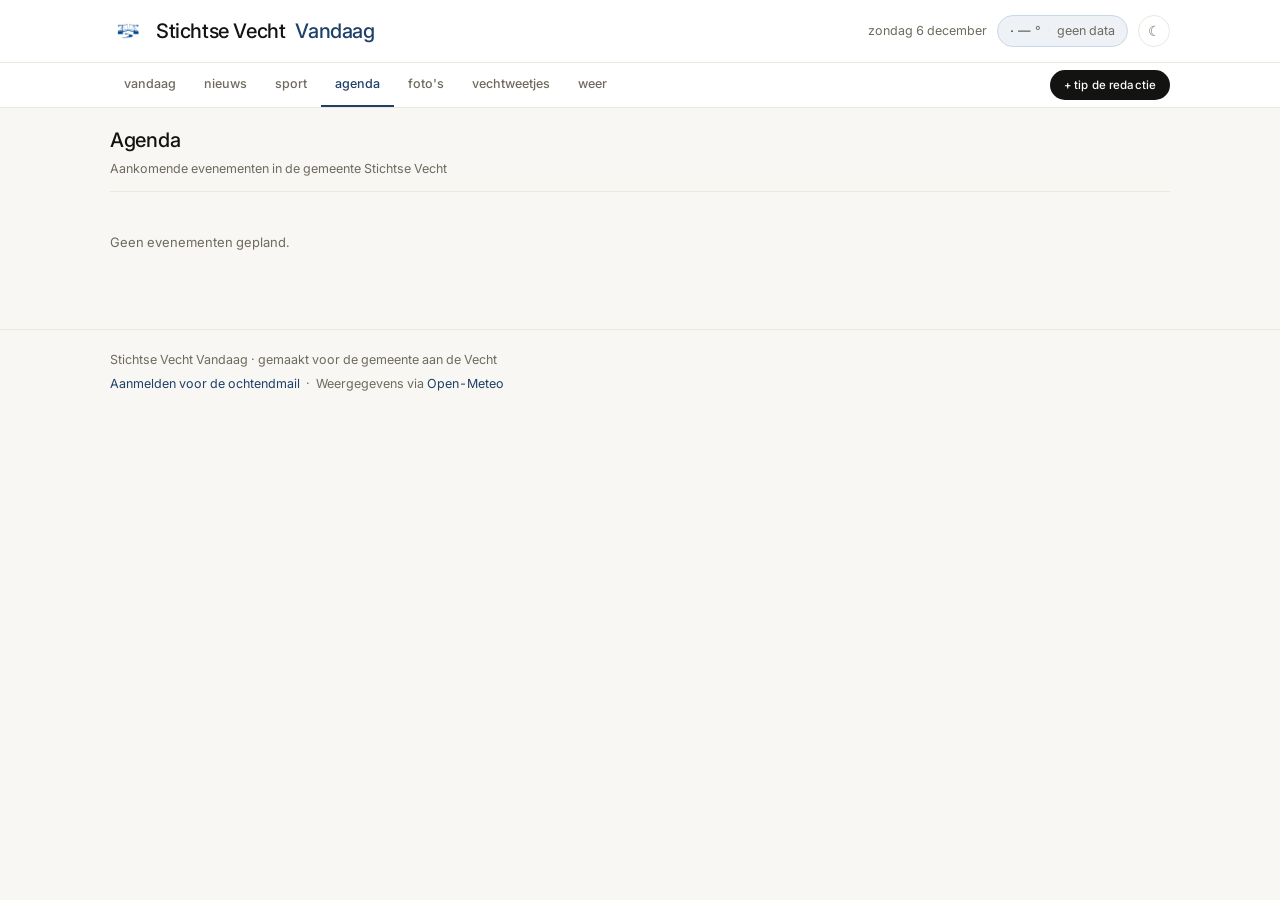
==== commit f861b995: "Logo toegevoegd aan header" ====
--- a/agenda.html
+++ b/agenda.html
@@ -1,4 +1,4 @@
-<!DOCTYPE html>
+﻿<!DOCTYPE html>
 <html lang="nl">
 <head>
   <meta charset="UTF-8" />
@@ -74,7 +74,7 @@
 
   <header class="site-header">
     <div class="header-inner container">
-      <a class="brand" href="index.html">Stichtse Vecht <span class="brand-accent">Vandaag</span></a>
+      <a class="brand" href="index.html"><img src="Logo.png" alt="Stichtse Vecht Vandaag logo" class="brand-logo" />Stichtse Vecht <span class="brand-accent">Vandaag</span></a>
       <div class="header-right">
         <span class="header-date" id="header-date"></span>
         <a class="weather-pill" id="weather-pill" href="weer.html">
--- a/style.css
+++ b/style.css
@@ -101,6 +101,15 @@
   letter-spacing: -0.02em;
   color: var(--text);
   flex-shrink: 0;
+  display: flex;
+  align-items: center;
+  gap: 10px;
+}
+
+.brand-logo {
+  height: 36px;
+  width: auto;
+  flex-shrink: 0;
 }
 
 .brand-accent {
@@ -948,9 +957,30 @@
   text-decoration: underline;
 }
 
-/* ═══════════ SUBPAGINA PAGE-HERO ═══════════ */
-.page-hero { padding: 18px 0 14px !important; margin-bottom: 20px !important; }
-.page-hero h1 { font-size: 26px !important; }
+/* ═══════════ SUBPAGINA PAGE-HERO — NOS-stijl ═══════════ */
+/* Compact kopje dat direct aansluit op de nav */
+.page-hero {
+  padding: 16px 0 12px !important;
+  margin-bottom: 0 !important;
+  border-bottom: 1px solid var(--border) !important;
+}
+.page-hero h1 {
+  font-size: 20px !important;
+  font-weight: 500 !important;
+  letter-spacing: -0.015em !important;
+  color: var(--text) !important;
+}
+.page-hero p {
+  font-size: 12.5px !important;
+  color: var(--text-mute) !important;
+  margin-top: 3px !important;
+}
+
+/* Subpagina's: minder gap en padding-top dan vandaag */
+.main-content:has(.page-hero) {
+  gap: 20px !important;
+  padding-top: 0 !important;
+}
 
 /* ═══════════ DARK MODE ═══════════ */
 body.dark-mode {
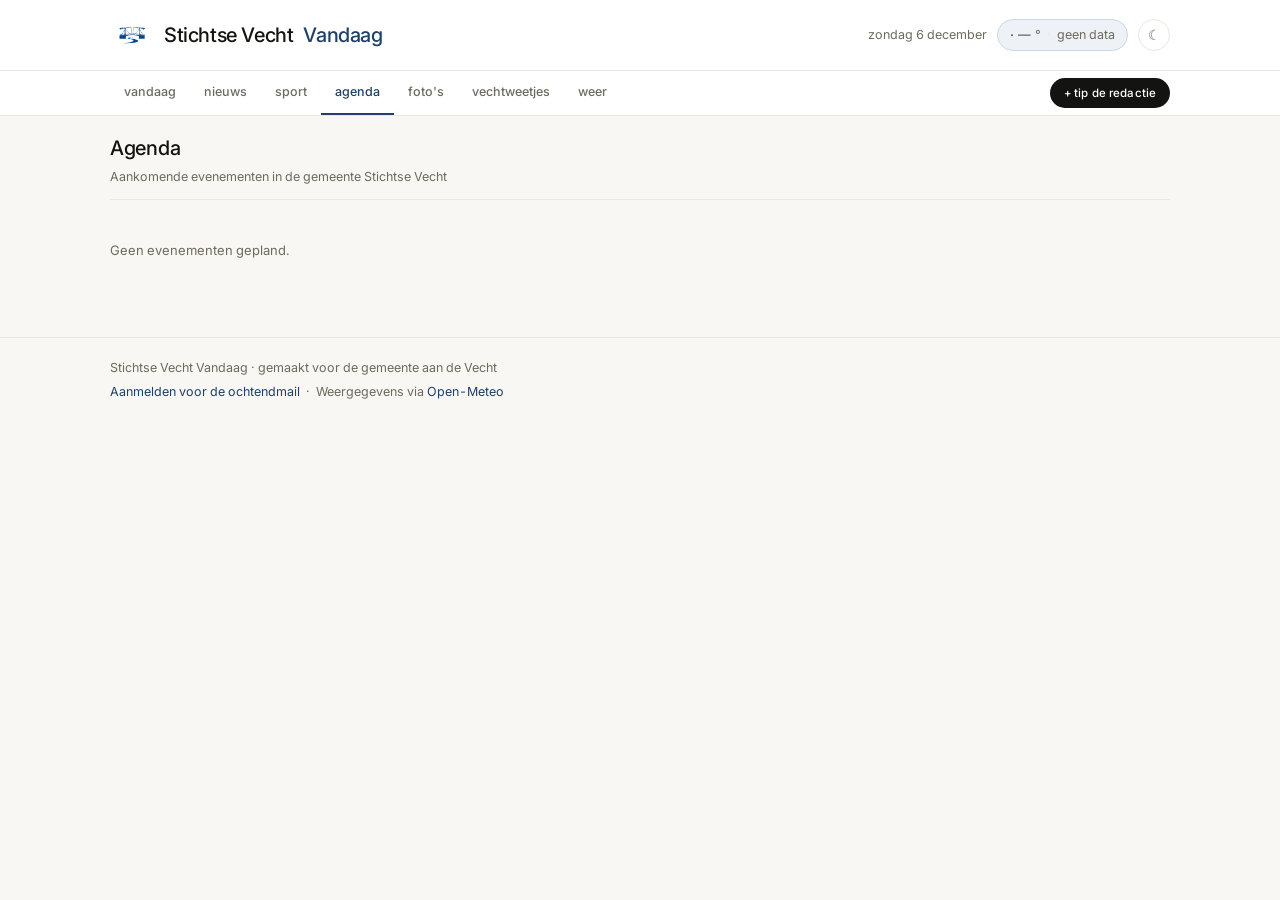
==== commit b3bc4dc7: "Favicon vervangen door bruglogo" ====
--- a/agenda.html
+++ b/agenda.html
@@ -5,8 +5,8 @@
   <meta name="viewport" content="width=device-width, initial-scale=1.0" />
   <title>Agenda — Stichtse Vecht Vandaag</title>
   <meta name="description" content="Alle evenementen en activiteiten in de gemeente Stichtse Vecht." />
-  <link rel="icon" type="image/svg+xml" href="favicon.svg" />
-  <link rel="apple-touch-icon" href="favicon.svg" />
+  <link rel="icon" type="image/png" href="Logo.png" />
+  <link rel="apple-touch-icon" href="Logo.png" />
   <meta property="og:type" content="website" />
   <meta property="og:site_name" content="Stichtse Vecht Vandaag" />
   <meta property="og:locale" content="nl_NL" />
--- a/style.css
+++ b/style.css
@@ -107,9 +107,13 @@
 }
 
 .brand-logo {
-  height: 36px;
+  height: 44px;
   width: auto;
   flex-shrink: 0;
+}
+
+body.dark-mode .brand-logo {
+  filter: brightness(0) invert(1);
 }
 
 .brand-accent {
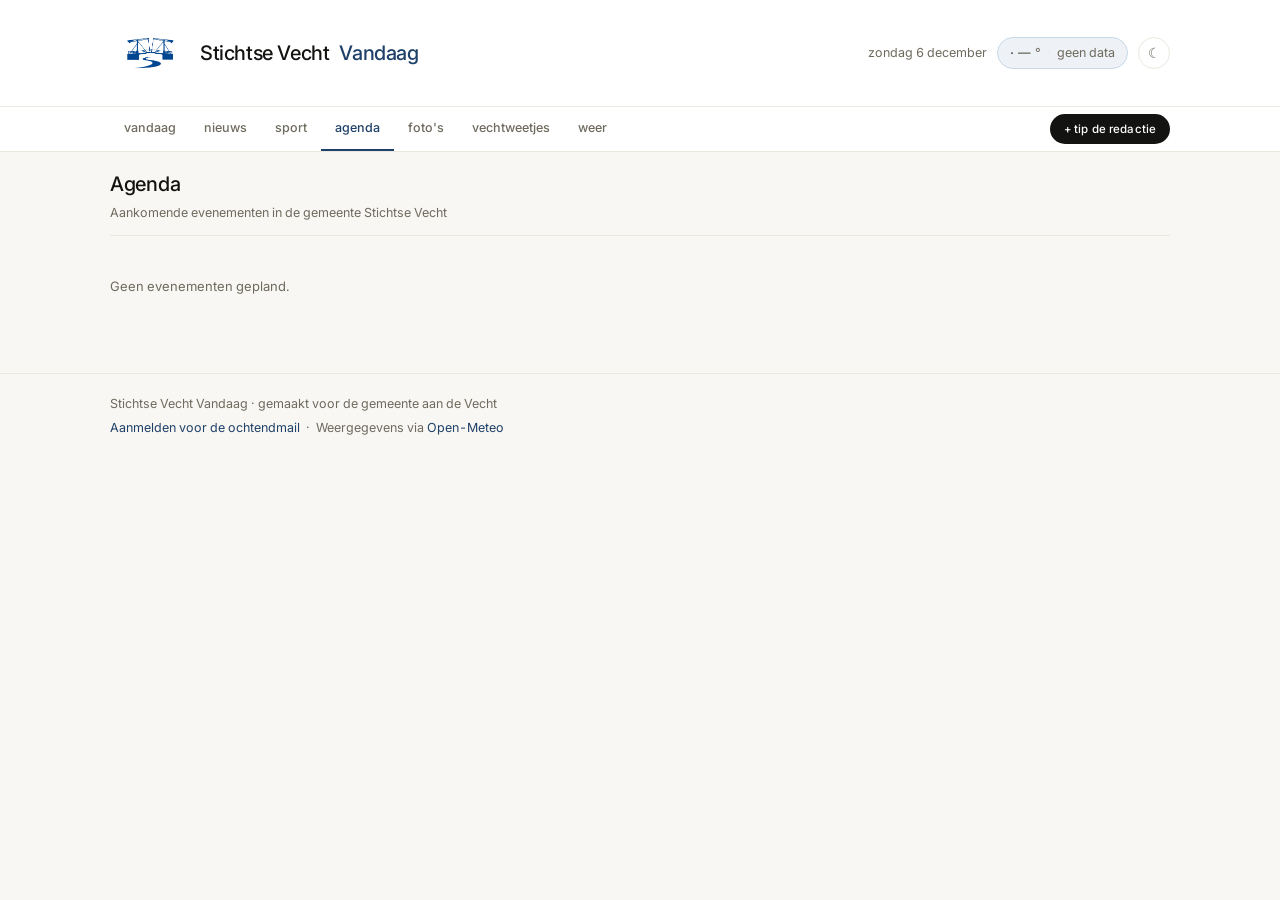
==== commit a049ec3b: "Favicon bijgesneden: brug vult heel icoontje" ====
--- a/agenda.html
+++ b/agenda.html
@@ -5,8 +5,8 @@
   <meta name="viewport" content="width=device-width, initial-scale=1.0" />
   <title>Agenda — Stichtse Vecht Vandaag</title>
   <meta name="description" content="Alle evenementen en activiteiten in de gemeente Stichtse Vecht." />
-  <link rel="icon" type="image/png" href="Logo.png" />
-  <link rel="apple-touch-icon" href="Logo.png" />
+  <link rel="icon" type="image/png" href="favicon.png" />
+  <link rel="apple-touch-icon" href="favicon.png" />
   <meta property="og:type" content="website" />
   <meta property="og:site_name" content="Stichtse Vecht Vandaag" />
   <meta property="og:locale" content="nl_NL" />
--- a/style.css
+++ b/style.css
@@ -107,7 +107,7 @@
 }
 
 .brand-logo {
-  height: 44px;
+  height: 80px;
   width: auto;
   flex-shrink: 0;
 }
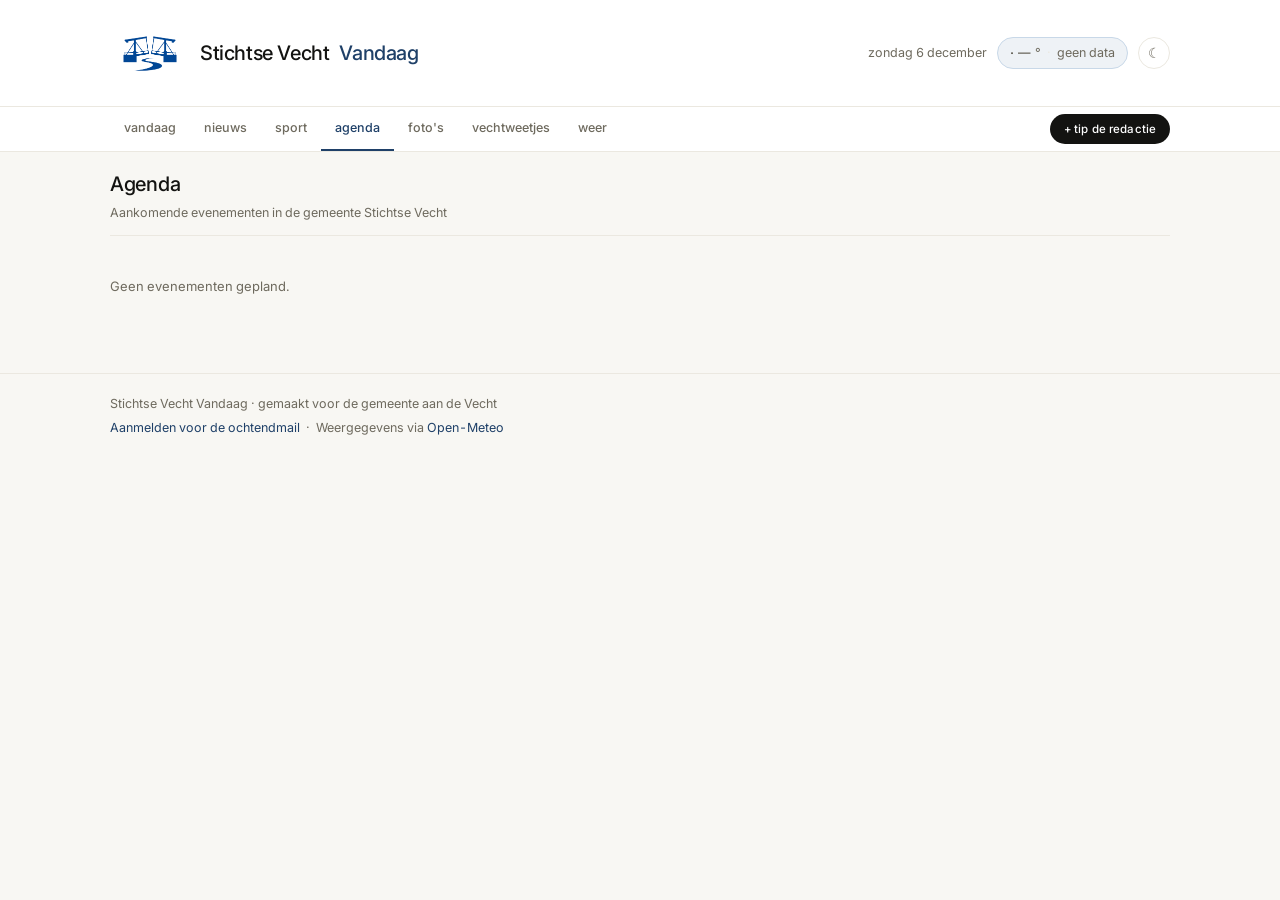
==== commit 2026e0cc: "Logo2 ingevoerd: transparante achtergrond, 80px hoog in header Co-Authored-By: Claude Sonnet 4.6 <no" ====
--- a/agenda.html
+++ b/agenda.html
@@ -74,7 +74,7 @@
 
   <header class="site-header">
     <div class="header-inner container">
-      <a class="brand" href="index.html"><img src="Logo.png" alt="Stichtse Vecht Vandaag logo" class="brand-logo" />Stichtse Vecht <span class="brand-accent">Vandaag</span></a>
+      <a class="brand" href="index.html"><img src="Logo2.png" alt="Stichtse Vecht Vandaag logo" class="brand-logo" />Stichtse Vecht <span class="brand-accent">Vandaag</span></a>
       <div class="header-right">
         <span class="header-date" id="header-date"></span>
         <a class="weather-pill" id="weather-pill" href="weer.html">
